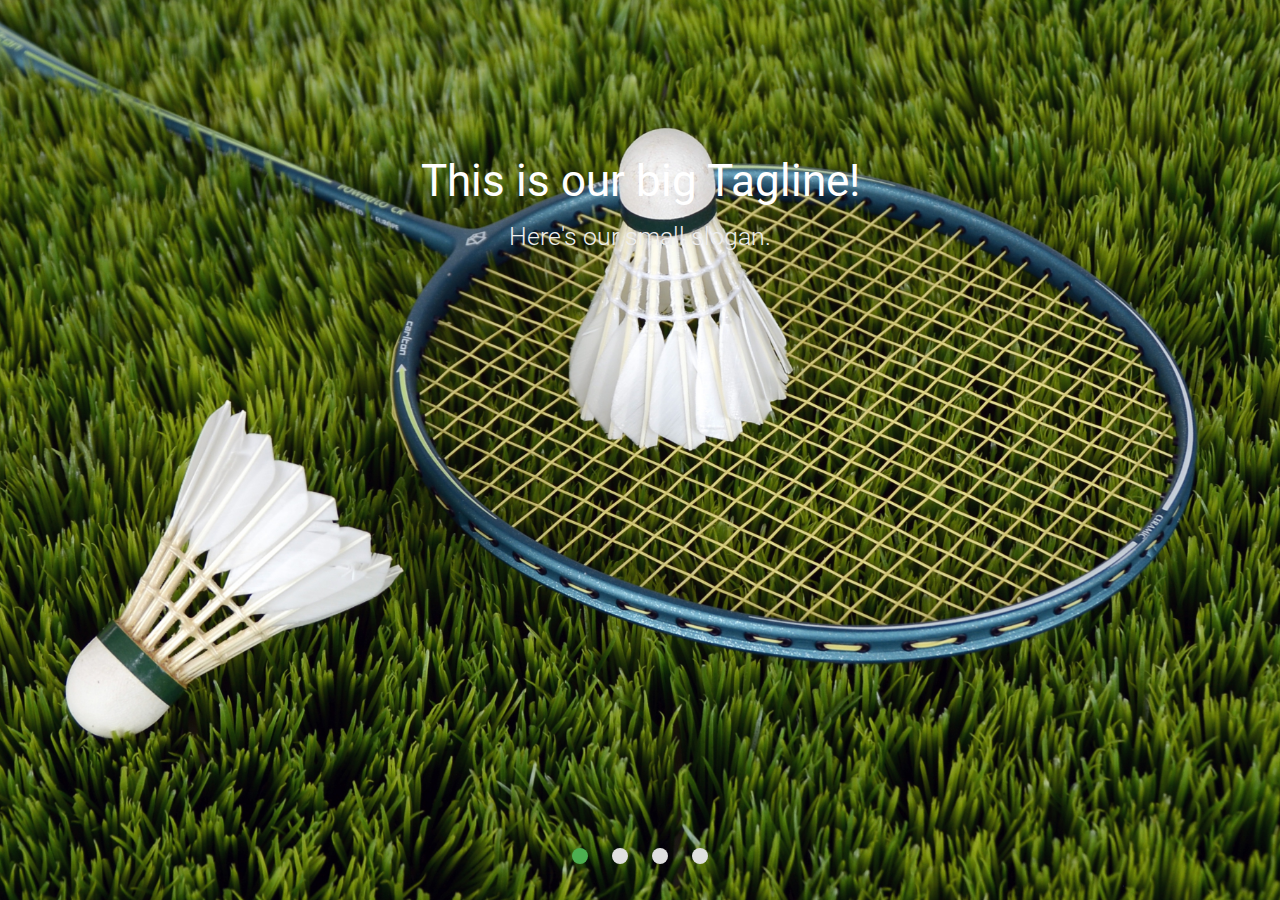
==== index.html @ 5dd7e15c "2-categories: Auto stash before merge of "2-categories" and "origin/2-categories"" ====
<!DOCTYPE html>
<html>
    <head>
        <!--Import Google Icon Font-->
        <link href="https://fonts.googleapis.com/icon?family=Material+Icons" rel="stylesheet">
        <!--Import materialize.css-->
        <link type="text/css" rel="stylesheet" href="static/css/materialize.min.css"  media="screen,projection"/>
        
        <!--Let browser know website is optimized for mobile-->
        <meta name="viewport" content="width=device-width, initial-scale=1.0"/>
    </head>

    <body>
        <!-- <div class="carousel carousel-slider">
            <a class="carousel-item" href="#one!"><img src="static/images/badminton.jpeg"></a>
            <a class="carousel-item" href="#two!"><img src="static/images/futsal.jpeg"></a>
            <a class="carousel-item" href="#three!"><img src="static/images/ping pong.jpeg"></a>
            <a class="carousel-item" href="#four!"><img src="static/images/run.jpeg"></a>
            <a class="carousel-item" href="#five!"><img src="static/images/swim.jpeg"></a>
            <a class="carousel-item" href="#six!"><img src="static/images/yoga.jpeg"></a>
        </div> -->
        
        <div class="slider fullscreen">
            <ul class="slides">
                <li>
                <img src="static/images/badminton.jpeg"> 
                <div class="caption center-align">
                    <h3>This is our big Tagline!</h3>
                    <h5 class="light grey-text text-lighten-3">Here's our small slogan.</h5>
                </div>
                </li>
                <li>
                <img src="static/images/futsal.jpeg"> 
                <div class="caption left-align">
                    <h3>Left Aligned Caption</h3>
                    <h5 class="light grey-text text-lighten-3">Here's our small slogan.</h5>
                </div>
                </li>
                <li>
                <img src="static/images/pingpong.jpeg"> 
                <div class="caption right-align">
                    <h3>Right Aligned Caption</h3>
                    <h5 class="light grey-text text-lighten-3">Here's our small slogan.</h5>
                </div>
                </li>
                <li>
                <img src="static/images/run.jpeg"> 
                <div class="caption center-align">
                    <h3>This is our big Tagline!</h3>
                    <h5 class="light grey-text text-lighten-3">Here's our small slogan.</h5>
                </div>
                </li>
            </ul>
        </div>

        <!--Import jQuery before materialize.js-->
        <script type="text/javascript" src="https://code.jquery.com/jquery-3.2.1.min.js"></script>
        <script type="text/javascript" src="static/js/materialize.min.js"></script>
        <script type="text/javascript" src="static/js/test.js"></script>   
    </body>
</html>
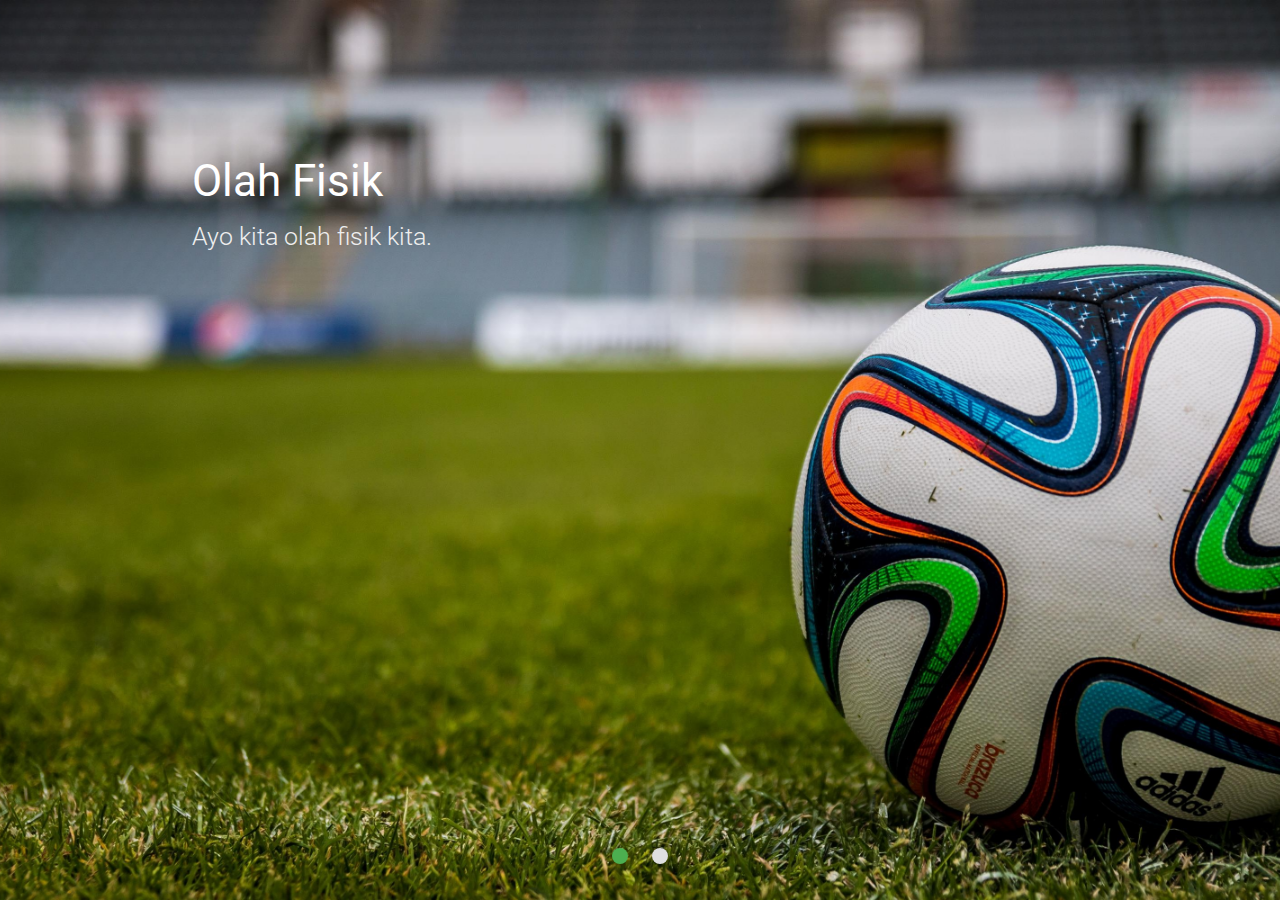
==== commit 1c0ae6c0: "edit for presentation report" ====
--- a/index.html
+++ b/index.html
@@ -22,32 +22,32 @@
         
         <div class="slider fullscreen">
             <ul class="slides">
-                <li>
+               <!--  <li>
                 <img src="static/images/badminton.jpeg"> 
                 <div class="caption center-align">
                     <h3>This is our big Tagline!</h3>
                     <h5 class="light grey-text text-lighten-3">Here's our small slogan.</h5>
                 </div>
-                </li>
+                </li> -->
                 <li>
                 <img src="static/images/futsal.jpeg"> 
                 <div class="caption left-align">
-                    <h3>Left Aligned Caption</h3>
-                    <h5 class="light grey-text text-lighten-3">Here's our small slogan.</h5>
+                    <h3>Olah Fisik</h3>
+                    <h5 class="light grey-text text-lighten-3">Ayo kita olah fisik kita.</h5>
                 </div>
                 </li>
-                <li>
+               <!--  <li>
                 <img src="static/images/pingpong.jpeg"> 
                 <div class="caption right-align">
                     <h3>Right Aligned Caption</h3>
                     <h5 class="light grey-text text-lighten-3">Here's our small slogan.</h5>
                 </div>
-                </li>
+                </li> -->
                 <li>
                 <img src="static/images/run.jpeg"> 
-                <div class="caption center-align">
-                    <h3>This is our big Tagline!</h3>
-                    <h5 class="light grey-text text-lighten-3">Here's our small slogan.</h5>
+                <div class="caption right-align">
+                    <h3>Olah Fisik</h3>
+                    <h5 class="light grey-text text-lighten-3">Ayo kita olah fisik kita.</h5>
                 </div>
                 </li>
             </ul>
